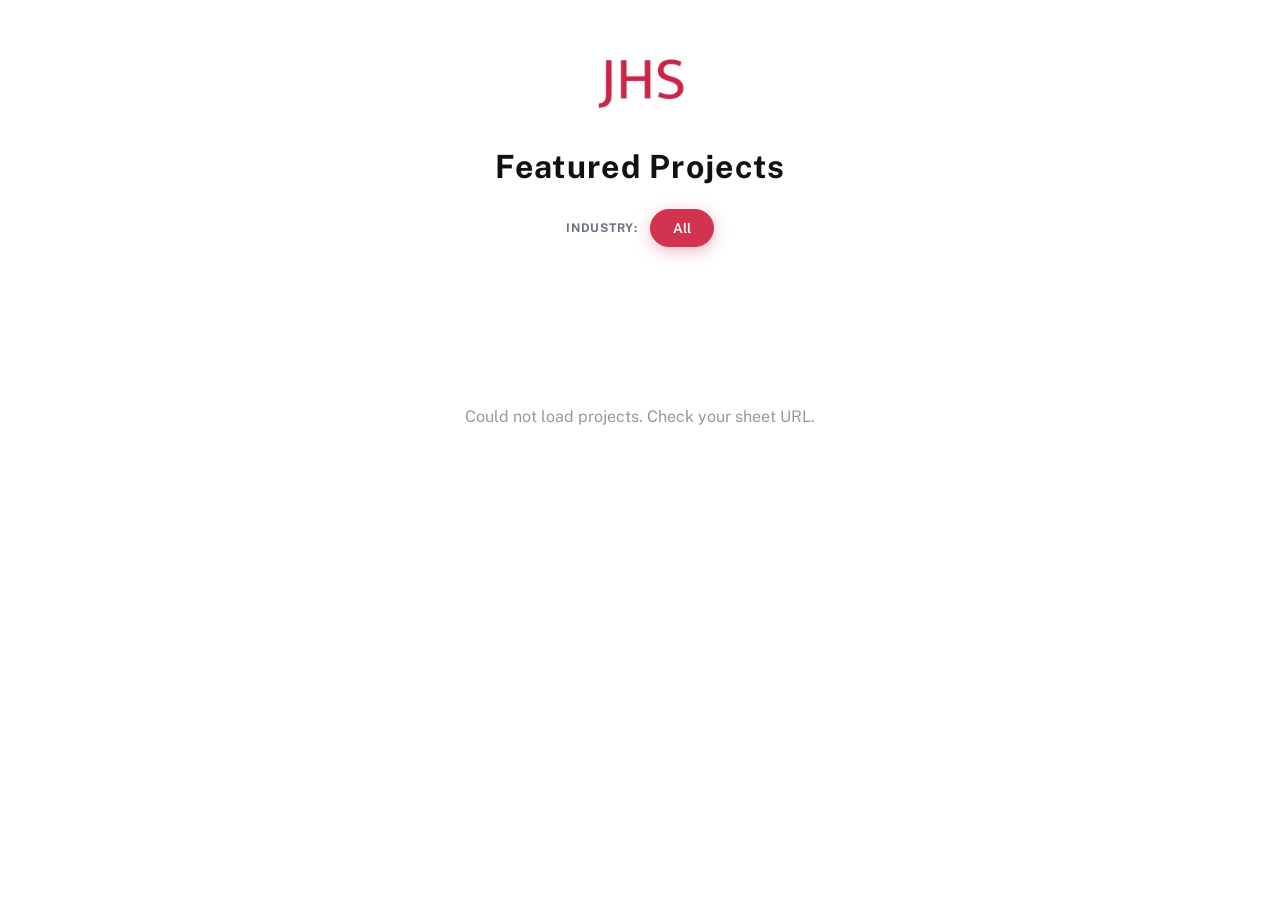
==== index.html @ 987f5351 "Update index.html" ====
<!DOCTYPE html>
<html lang="en">
<head>
    <meta charset="UTF-8">
    <meta name="viewport" content="width=device-width, initial-scale=1.0">
    <title>JHS Analytics Portfolio</title>
    <link href="https://fonts.googleapis.com/css2?family=Public+Sans:ital,wght@0,300;0,400;0,500;0,600;0,700;1,400;1,600&family=Lora:wght@600&family=Playfair+Display:wght@700&display=swap" rel="stylesheet">
    <link rel="stylesheet" href="style.css">
</head>
<body>

    <div class="container">
        <div class="page-header">
         <div class="eyebrow">
            <img src="images/logo.png" alt="" class="nav-logo">
         </div>
            <h1 class="title">Featured Projects</h1>
                        
        <div class="filters-bar" id="filters-container">
            <span class="fl">Industry:</span>
            <button class="fb active" onclick="filter('All', this)">All</button>
        </div>

        <div class="portfolio-grid" id="portfolio-grid"></div>
    </div>

<script>
    // ── CHANGE YOUR THEME COLOR HERE ANYTIME ─────────────────────
    const THEME = '#D23450';
    const THEME1 = '#F9FAFB';

    // ── INDUSTRY CONFIG ───────────────────────────────────────────
    // All use the same THEME color. To give one industry its own
    // color, just change its bg value e.g. 'Finance': {bg:'#1A5C3A'}
    const IC = {
        'Finance':        {bg: THEME1},
        'HR':             {bg: THEME1},
        'Supply Chain':   {bg: THEME1},
        'Share Market':   {bg: THEME1},
        'Sales':          {bg: THEME1},
        'Operations':     {bg: THEME1},
        'Procurement':    {bg: THEME1},
        'Reconciliation': {bg: THEME1},
        'Healthcare':     {bg: THEME1},
    };

    // ── GOOGLE SHEET URL ──────────────────────────────────────────
    const sheetUrl = "https://docs.google.com/spreadsheets/d/e/2PACX-1vTNa65Z_LhorOp6gdsFWQ4oIJb6MoyFyFAoEv92doWMHpRkrCZIbB4tGCHamC2LMMMV0gfze9EYOR2G/pub?gid=0&single=true&output=csv";

    let DATA = [];
    let AF = 'All';

    // ── LOAD DATA ─────────────────────────────────────────────────
    async function loadDataFromSheet() {
        try {
            const response = await fetch(sheetUrl);
            if (!response.ok) throw new Error("Sheet link failed (" + response.status + ")");

            const csvData = await response.text();
            const rows = csvData.split('\n').slice(1);

            DATA = rows.map(row => {
                const cols = row.split(/,(?=(?:(?:[^"]*"){2})*[^"]*$)/);
                if (cols.length < 5) return null;
                return {
                    title:        cols[0]?.replace(/"/g, '').trim(),
                    industry:     cols[1]?.replace(/"/g, '').trim(),
                    description:  cols[2]?.replace(/"/g, '').trim(),
                    dashboardUrl: cols[3]?.replace(/"/g, '').trim(),
                    imageUrl:     cols[4]?.replace(/"/g, '').trim()
                };
            }).filter(p => p !== null && p.title !== "");

            refresh();
        } catch (error) {
            console.error("Error loading sheet:", error);
            document.getElementById('portfolio-grid').innerHTML =
                `<div style="grid-column:1/-1;text-align:center;padding:100px;color:#999;">
                    Could not load projects. Check your sheet URL.
                </div>`;
        }
    }

    // ── HELPERS ───────────────────────────────────────────────────
    function gc(ind) {
        for (const [k, v] of Object.entries(IC))
            if (ind && ind.toLowerCase().includes(k.toLowerCase())) return v;
        return {bg: THEME}; // fallback always uses theme color
    }

    function buildFilters() {
        const bar = document.getElementById('filters-container');
        if (!bar) return;
        bar.innerHTML = '<span class="fl">Industry:</span><button class="fb active" onclick="filter(\'All\', this)">All</button>';

        [...new Set(DATA.map(p => p.industry))].forEach(ind => {
            if (ind) {
                const b = document.createElement('button');
                b.className = 'fb';
                b.textContent = ind;
                b.onclick = (e) => filter(ind, e.target);
                bar.appendChild(b);
            }
        });
    }

    function filter(v, btn) {
        AF = v;
        document.querySelectorAll('.fb').forEach(b => b.classList.remove('active'));
        btn.classList.add('active');
        render(v === 'All' ? DATA : DATA.filter(p => p.industry === v));
    }

    function render(list) {
        
        const g = document.getElementById('portfolio-grid');

        if (!list.length) {
            g.innerHTML = '<div style="grid-column:1/-1;text-align:center;padding:100px;">No projects found.</div>';
            return;
        }

        g.innerHTML = list.map((p) => {
            const c = gc(p.industry);
            return `
                <div class="portfolio-card" onclick="window.open('${p.dashboardUrl}', '_blank')">
                    <div class="card-header">
                        <span class="industry-badge" style="background-color:${c.bg}">${p.industry}</span>
                        <div class="image-container">
                            <img src="${p.imageUrl}" alt="${p.title}"
                                onerror="this.src='https://via.placeholder.com/400x200?text=Preview+Coming+Soon'">
                        </div>
                    </div>
                    <div class="portfolio-info">
                        <h3>${p.title}</h3>
                        <p class="description">${p.description}</p>
                        <div class="open-btn" style="background:${THEME}">View Dashboard →</div>
                    </div>
                </div>`;
        }).join('');
    }

    function refresh() {
        buildFilters();
        render(AF === 'All' ? DATA : DATA.filter(p => p.industry === AF));
    }

    loadDataFromSheet();
</script>
</body>
</html>
---- style.css ----
@import url('https://fonts.googleapis.com/css2?family=Public+Sans:ital,wght@0,300;0,400;0,500;0,600;0,700;1,400;1,600&family=Lora:wght@600&family=Playfair+Display:wght@700&display=swap');

*, *::before, *::after { margin: 0; padding: 0; box-sizing: border-box; }

:root {
    --bg: #F8F9FA;
    --white: #ffffff;
    --text: #111827;
    --muted: #6B7280;
    --border: #E5E7EB;
    --accent: #D23450;
    --shadow-sm: 0 1px 2px 0 rgba(0,0,0,0.05);
    --framer-font-family: "Public Sans", "Public Sans Placeholder", sans-serif;
    --framer-font-family-bold: "Public Sans", sans-serif;
    --framer-font-family-bold-italic: "Public Sans", sans-serif;
    --framer-font-family-italic: "Public Sans", "Public Sans Placeholder", sans-serif;
}

body {
    background-color: #ffffff;
    font-family: var(--framer-font-family);
    color: var(--text);
    padding: 20px;
    padding-top: 6px !important;
}

.container { max-width: 1200px; margin: 0 auto; margin-top:0px !important; padding-top:0px !important; }

/* HEADER */
.page-header {width : 100%; padding-top: 0px; padding-bottom: 0px; margin: 0; text-align: center; }
.eyebrow { margin-bottom: 0px !important; gap: 4px; margin-top:0px; display: flex! important; justify-content:center; align-items:center;padding-bottom: 0px !important;}
/* Specific Logo Sizing */
.nav-logo {
    height: 150px;    /* Reduced from 32px for a more subtle, high-end look */
    width: auto;     /* Maintains aspect ratio */
    padding: 0;      /* Ensures no internal padding is pushing space */
    margin: 0;
    filter: drop-shadow(0 1px 2px rgba(0,0,0,0.05));
}
.title { font-family: var(--framer-font-family-bold); font-size: 3.5 rem; font-weight: 1500; margin-bottom: 24px; color: #111;letter-spacing: 0.04em; margin-top:-8px; padding-top:0px !important;}
.count-badge { background: var(--white); border: 1px solid var(--border); border-radius: 20px; padding: 6px 16px; font-size: 0.82rem; color: var(--muted); font-weight: 500; font-family: var(--framer-font-family); }

/* FILTERS */
.filters-bar { display: flex; justify-content: center; align-items: center; gap: 12px; flex-wrap: wrap; margin: 0 auto 60px auto; max-width: 1000px; }
.fl { font-size: 0.75rem; font-weight: 700; color: var(--muted); text-transform: uppercase; letter-spacing: 0.06em; font-family: var(--framer-font-family); }
.fb {
    padding: 10px 22px; border-radius: 50px;
    border: 1.5px solid var(--border);
    background: var(--white); color: var(--muted);
    font-size: 0.85rem; font-weight: 600;
    cursor: pointer; transition: all 0.25s ease;
    box-shadow: var(--shadow-sm);
    font-family: var(--framer-font-family);
}
.fb:hover { border-color: var(--accent); color: var(--accent); transform: translateY(-2px); box-shadow: 0 4px 12px rgba(210,52,80,0.15); }
.fb.active { background: var(--accent); color: #fff; border-color: var(--accent); box-shadow: 0 4px 16px rgba(210,52,80,0.35); }

/* GRID */
.portfolio-grid {
    display: grid;
    grid-template-columns: repeat(3, 1fr);
    gap: 24px;
    align-items: stretch;   /* all cards same height in each row */
}

/* CARD — fixed uniform height */
.portfolio-card {
    background: #ffffff;
    border-radius: 16px;
    border: 4px solid transparent;
    overflow: hidden;
    display: flex;
    flex-direction: column;
    height: 380px;           /* fixed height — every card identical */
    transition: all 0.35s cubic-bezier(0.165,0.84,0.44,1);
    box-shadow: var(--shadow-sm);
    cursor: pointer;
    animation: fadeInUp 0.4s ease both;
}
.portfolio-card:hover { transform: translateY(-6px); box-shadow: 0 16px 36px rgba(0,0,0,0.11); border-color: #f7f8ff !important; }
 
/* IMAGE */
.card-header { height: 185px; width: 100%; overflow: hidden; background: #f3f4f6; position: relative; flex-shrink: 0; }
.image-container { width: 100%; height: 100%; }
.image-container img { width: 100%; height: 100%; object-fit: cover; display: block; transition: transform 0.6s cubic-bezier(0.165,0.84,0.44,1); }
.portfolio-card:hover .image-container img { transform: scale(1.07); }
.industry-badge {
    position: absolute; top: 14px; left: 14px;
    color: black; padding: 5px 13px; border-radius: 12px;
    font-size: 0.65rem; font-weight: 700; z-index: 10;
    text-transform: uppercase; letter-spacing: 0.06em;
    box-shadow: 0 2px 8px rgba(0,0,0,0.2);
    font-family: var(--framer-font-family-bold);
}

/* CONTENT */
.portfolio-info {
    padding: 16px 18px 18px;
    display: flex;
    flex-direction: column;
    flex: 1;
    overflow: hidden;
}
.portfolio-info h3 {
    font-family: 'Lora', serif;
    font-size: 1.05rem; color: #111;
    line-height: 1.35; margin-bottom: 8px;
    display: -webkit-box;
    -webkit-line-clamp: 2;
    -webkit-box-orient: vertical;
    overflow: hidden;
    flex-shrink: 0;
}
.description {
    font-size: 0.82rem; color: var(--muted);
    line-height: 1.6;
    display: -webkit-box;
    -webkit-line-clamp: 3;
    -webkit-box-orient: vertical;
    overflow: hidden;
    flex: 1;
    font-family: var(--framer-font-family);
}

/* BUTTON — always pinned to bottom */
.open-btn {
    color: white;
    padding: 8px 16px; border-radius: 8px;
    display: inline-block; width: fit-content;
    font-size: 0.75rem; font-weight: 700;
    transition: opacity 0.2s;
    letter-spacing: 0.03em;
    margin-top: 12px;
    flex-shrink: 0;
    font-family: var(--framer-font-family-bold);
}
.open-btn:hover { opacity: 0.85; }

@keyframes fadeInUp { from { transform: translateY(20px); opacity: 0; } to { transform: translateY(0); opacity: 1; } }

@media (max-width: 960px) { .portfolio-grid { grid-template-columns: repeat(2,1fr); } }
@media (max-width: 600px) { .title { font-size: 2.2rem; } .portfolio-grid { grid-template-columns: 1fr; } .fb { padding: 8px 16px; font-size: 0.8rem; } }
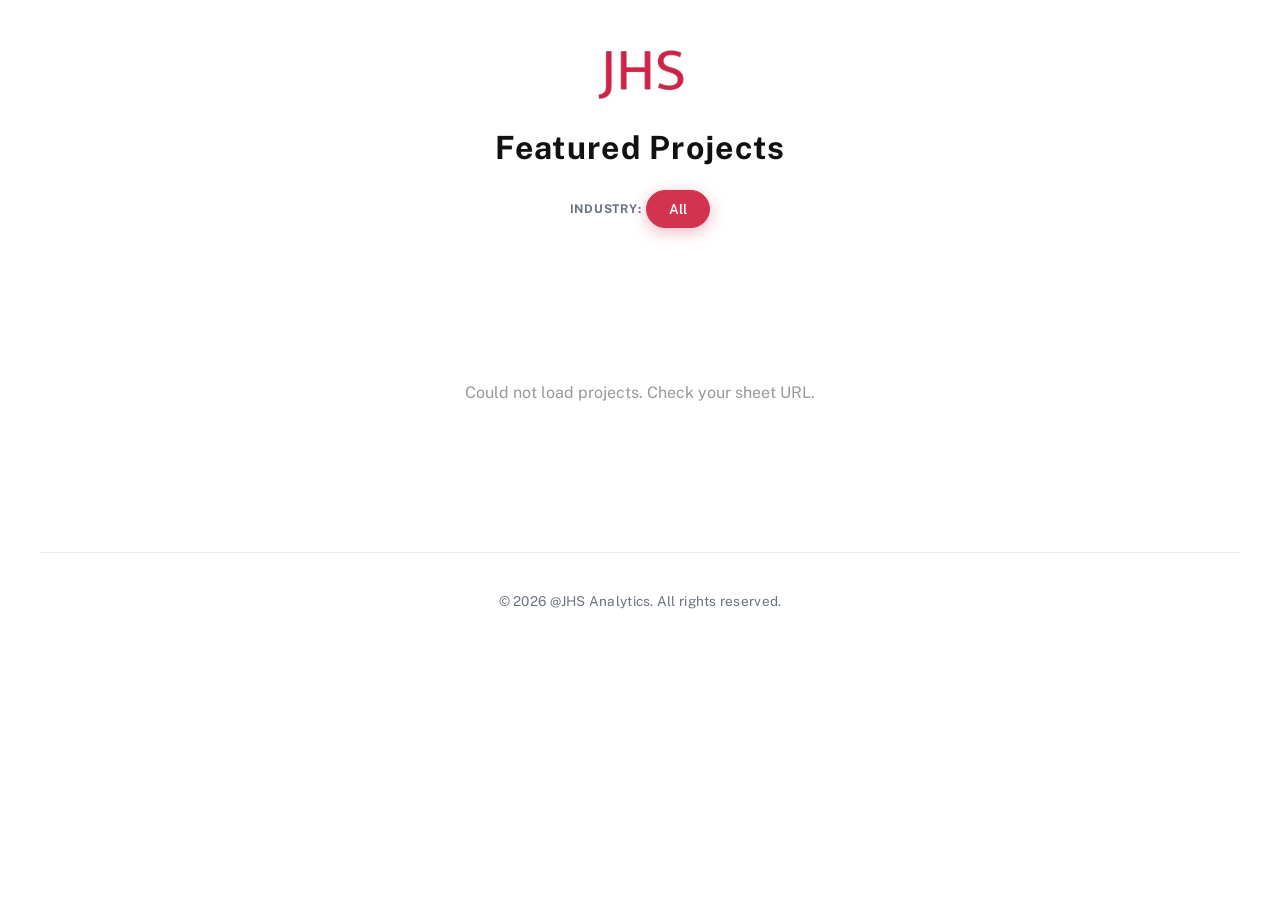
==== commit 062cd974: "Update index.html" ====
--- a/index.html
+++ b/index.html
@@ -45,7 +45,7 @@
     };
 
     // ── GOOGLE SHEET URL ──────────────────────────────────────────
-    const sheetUrl = "https://docs.google.com/spreadsheets/d/e/2PACX-1vTNa65Z_LhorOp6gdsFWQ4oIJb6MoyFyFAoEv92doWMHpRkrCZIbB4tGCHamC2LMMMV0gfze9EYOR2G/pub?gid=0&single=true&output=csv";
+    const sheetUrl = "https://docs.google.com/spreadsheets/d/e/2PACX-1vSUIiDCaYCTuhqfARsUaYmXOfFjGCvfqpf04xmFsqDFanj2bf2xEf_sF0DkaiIEGtH5-WtVqLyGXgfK/pub?gid=0&single=true&output=csv";
 
     let DATA = [];
     let AF = 'All';
@@ -148,4 +148,7 @@
     loadDataFromSheet();
 </script>
 </body>
+<footer class="main-footer">
+    <p>&copy; 2026 @JHS Analytics. All rights reserved.</p>
+</footer>
 </html>
--- a/style.css
+++ b/style.css
@@ -21,7 +21,7 @@
     font-family: var(--framer-font-family);
     color: var(--text);
     padding: 20px;
-    padding-top: 6px !important;
+    padding-top: 2px !important;
 }
 
 .container { max-width: 1200px; margin: 0 auto; margin-top:0px !important; padding-top:0px !important; }
@@ -34,14 +34,14 @@
     height: 150px;    /* Reduced from 32px for a more subtle, high-end look */
     width: auto;     /* Maintains aspect ratio */
     padding: 0;      /* Ensures no internal padding is pushing space */
-    margin: 0;
+    margin : 0;
+    margin-top: -5px !important;
     filter: drop-shadow(0 1px 2px rgba(0,0,0,0.05));
 }
-.title { font-family: var(--framer-font-family-bold); font-size: 3.5 rem; font-weight: 1500; margin-bottom: 24px; color: #111;letter-spacing: 0.04em; margin-top:-8px; padding-top:0px !important;}
-.count-badge { background: var(--white); border: 1px solid var(--border); border-radius: 20px; padding: 6px 16px; font-size: 0.82rem; color: var(--muted); font-weight: 500; font-family: var(--framer-font-family); }
+.title { font-family: var(--framer-font-family-bold); font-size: 3.5 rem; font-weight: 1500; margin-bottom: 24px; color: #111;letter-spacing: 0.04em; margin-top:-18px; padding-top:0px !important;}
 
 /* FILTERS */
-.filters-bar { display: flex; justify-content: center; align-items: center; gap: 12px; flex-wrap: wrap; margin: 0 auto 60px auto; max-width: 1000px; }
+.filters-bar { display: flex; justify-content: center; align-items: center; gap: 5px; flex-wrap: wrap; margin: 0 auto 60px auto; max-width: 1000px; padding-bottom: 0 !important;}
 .fl { font-size: 0.75rem; font-weight: 700; color: var(--muted); text-transform: uppercase; letter-spacing: 0.06em; font-family: var(--framer-font-family); }
 .fb {
     padding: 10px 22px; border-radius: 50px;
@@ -61,6 +61,8 @@
     grid-template-columns: repeat(3, 1fr);
     gap: 24px;
     align-items: stretch;   /* all cards same height in each row */
+    margin-top: -5px !important;
+    padding-top: 0 !important;
 }
 
 /* CARD — fixed uniform height */
@@ -120,6 +122,8 @@
     overflow: hidden;
     flex: 1;
     font-family: var(--framer-font-family);
+    text-align: justify;
+    text-justify: inter-word
 }
 
 /* BUTTON — always pinned to bottom */
@@ -136,6 +140,21 @@
 }
 .open-btn:hover { opacity: 0.85; }
 
+.main-footer {
+    width: 100%;
+    padding: 40px 0; /* Vertical breathing room at the bottom */
+    text-align: center;
+    border-top: 1px solid #eeeeee; /* Subtle line to separate from project cards */
+    margin-top: 50px;
+}
+
+.main-footer p {
+    font-family: 'Public Sans', sans-serif;
+    font-size: 0.85rem;
+    color: #6b7280; /* Professional cool grey */
+    letter-spacing: 0.02em;
+}
+
 @keyframes fadeInUp { from { transform: translateY(20px); opacity: 0; } to { transform: translateY(0); opacity: 1; } }
 
 @media (max-width: 960px) { .portfolio-grid { grid-template-columns: repeat(2,1fr); } }
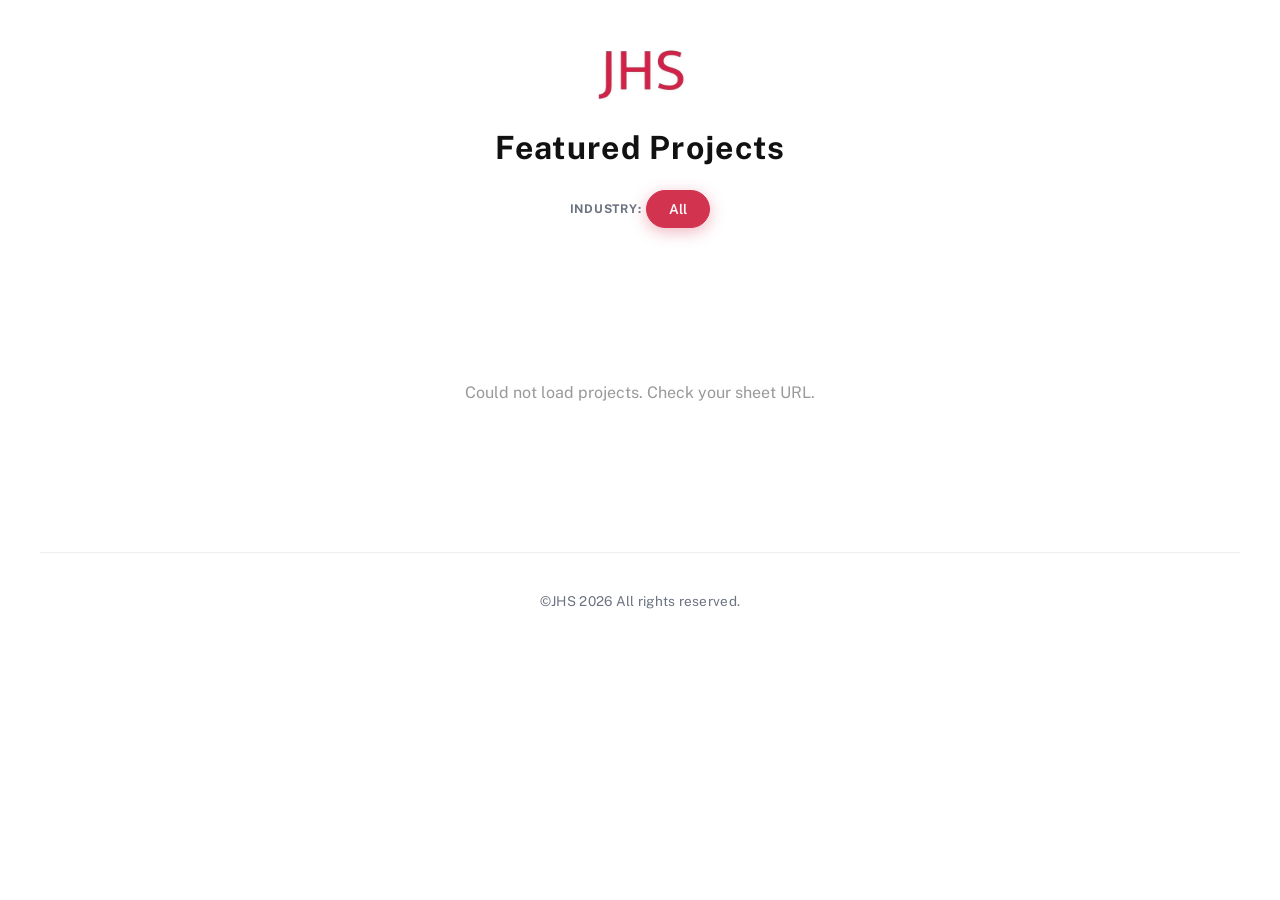
==== commit 0aa3efd1: "Update index.html" ====
--- a/index.html
+++ b/index.html
@@ -149,6 +149,6 @@
 </script>
 </body>
 <footer class="main-footer">
-    <p>&copy; 2026 @JHS Analytics. All rights reserved.</p>
+    <p>&copy;JHS 2026 All rights reserved.</p>
 </footer>
 </html>
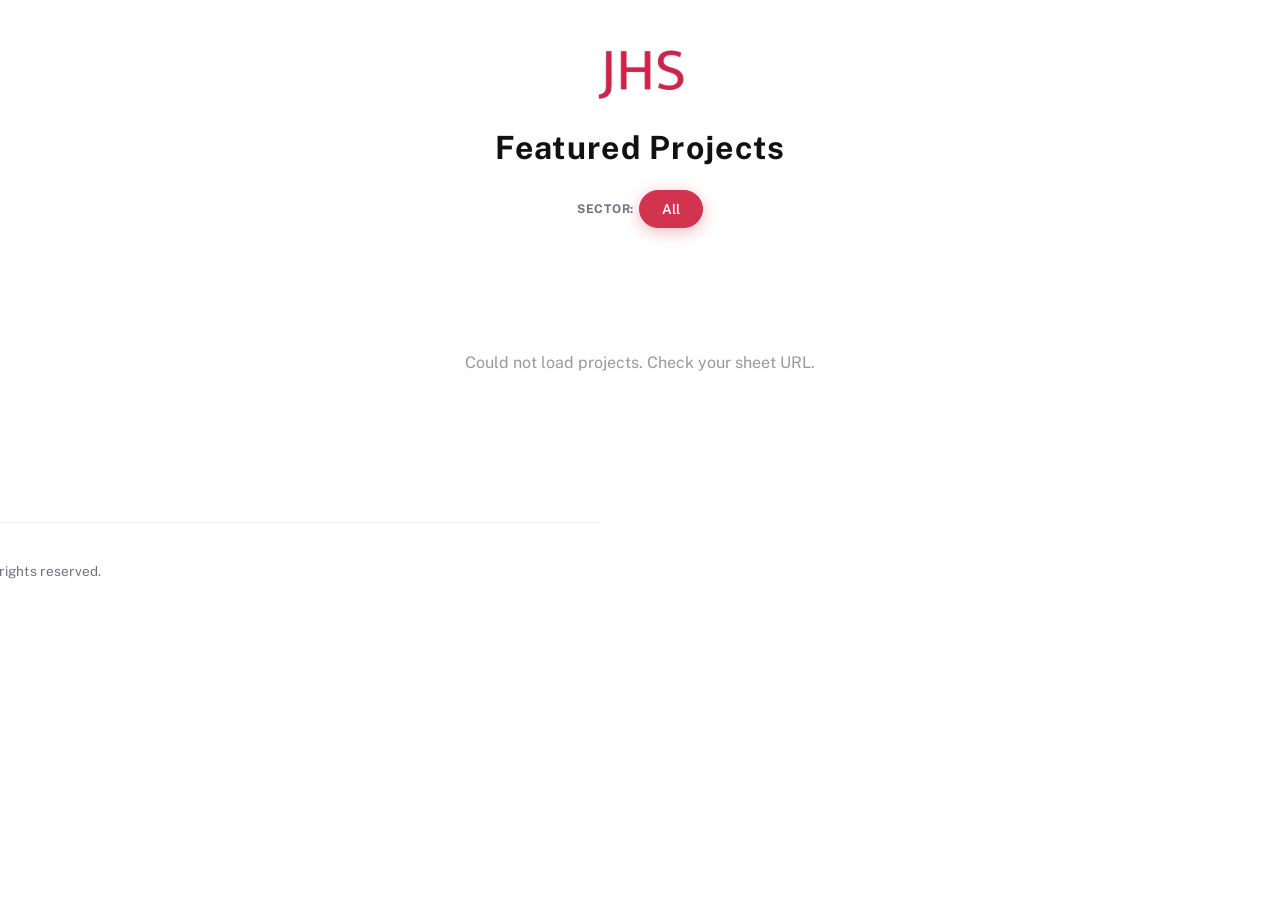
==== commit 94c1cd9e: "Update index.html" ====
--- a/index.html
+++ b/index.html
@@ -17,7 +17,7 @@
             <h1 class="title">Featured Projects</h1>
                         
         <div class="filters-bar" id="filters-container">
-            <span class="fl">Industry:</span>
+            <span class="fl">Sector:</span>
             <button class="fb active" onclick="filter('All', this)">All</button>
         </div>
 
@@ -91,7 +91,7 @@
     function buildFilters() {
         const bar = document.getElementById('filters-container');
         if (!bar) return;
-        bar.innerHTML = '<span class="fl">Industry:</span><button class="fb active" onclick="filter(\'All\', this)">All</button>';
+        bar.innerHTML = '<span class="fl">Sector:</span><button class="fb active" onclick="filter(\'All\', this)">All</button>';
 
         [...new Set(DATA.map(p => p.industry))].forEach(ind => {
             if (ind) {
@@ -149,6 +149,6 @@
 </script>
 </body>
 <footer class="main-footer">
-    <p>&copy;JHS 2026 All rights reserved.</p>
+    <p>&copy;JHS 2026. All rights reserved.</p>
 </footer>
 </html>
--- a/style.css
+++ b/style.css
@@ -41,7 +41,7 @@
 .title { font-family: var(--framer-font-family-bold); font-size: 3.5 rem; font-weight: 1500; margin-bottom: 24px; color: #111;letter-spacing: 0.04em; margin-top:-18px; padding-top:0px !important;}
 
 /* FILTERS */
-.filters-bar { display: flex; justify-content: center; align-items: center; gap: 5px; flex-wrap: wrap; margin: 0 auto 60px auto; max-width: 1000px; padding-bottom: 0 !important;}
+.filters-bar { display: flex; justify-content: center; align-items: center; gap: 5px; flex-wrap: wrap; margin: 0 auto 30px auto; max-width: 1000px; padding-bottom: 0 !important;}
 .fl { font-size: 0.75rem; font-weight: 700; color: var(--muted); text-transform: uppercase; letter-spacing: 0.06em; font-family: var(--framer-font-family); }
 .fb {
     padding: 10px 22px; border-radius: 50px;
@@ -146,6 +146,8 @@
     text-align: center;
     border-top: 1px solid #eeeeee; /* Subtle line to separate from project cards */
     margin-top: 50px;
+    margin-left: -50vw;
+    margin-right: -50vw;
 }
 
 .main-footer p {
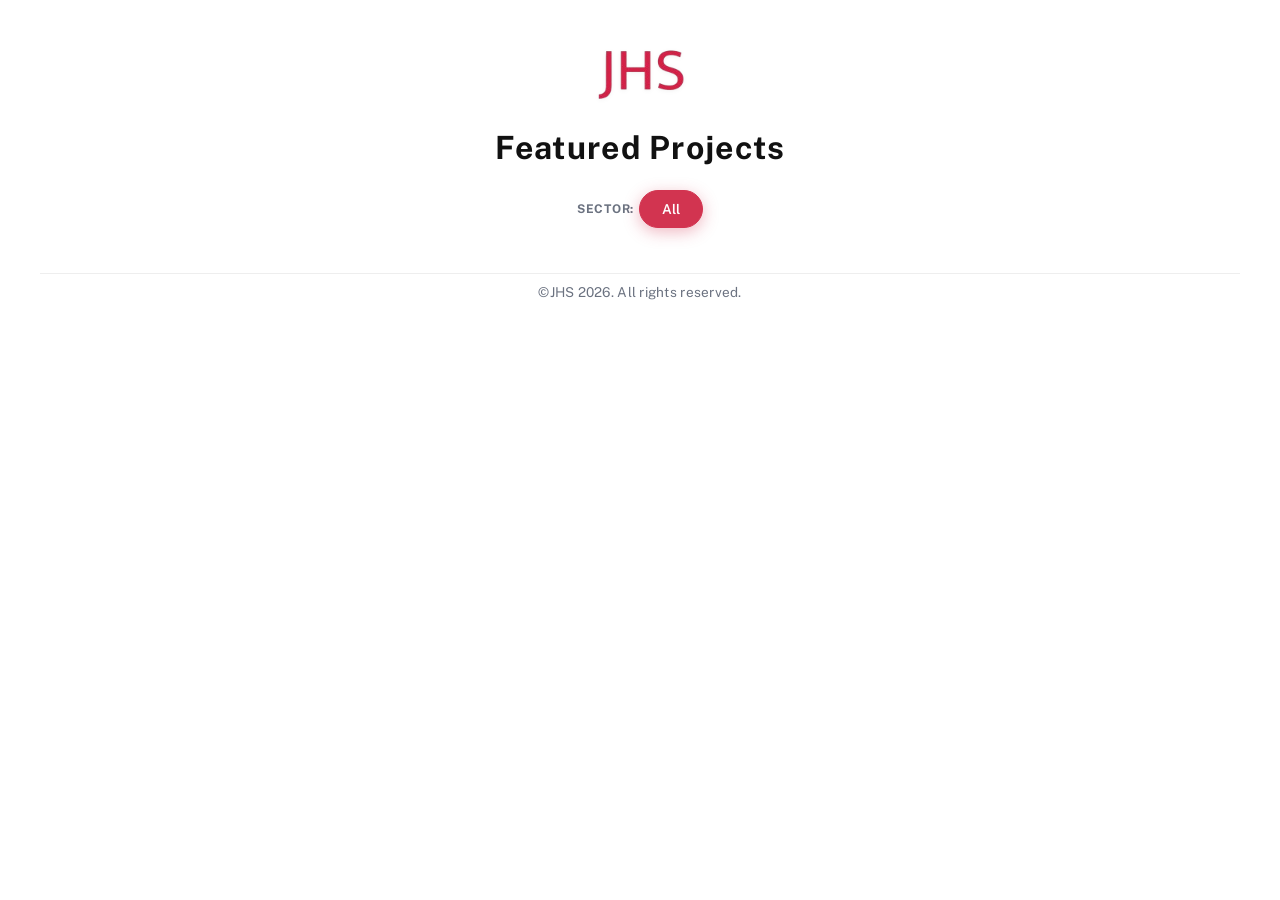
==== commit 39a27074: "Update index.html" ====
--- a/index.html
+++ b/index.html
@@ -42,6 +42,9 @@
         'Procurement':    {bg: THEME1},
         'Reconciliation': {bg: THEME1},
         'Healthcare':     {bg: THEME1},
+        'CRM';            {bg: THEME1},
+        'Digital Marketing & SEO';   {bg: THEME1},
+    
     };
 
     // ── GOOGLE SHEET URL ──────────────────────────────────────────
--- a/style.css
+++ b/style.css
@@ -82,7 +82,7 @@
 .portfolio-card:hover { transform: translateY(-6px); box-shadow: 0 16px 36px rgba(0,0,0,0.11); border-color: #f7f8ff !important; }
  
 /* IMAGE */
-.card-header { height: 185px; width: 100%; overflow: hidden; background: #f3f4f6; position: relative; flex-shrink: 0; }
+.card-header { height: 185px; width: 100%; overflow: hidden; background: #f3f4f6; position: relative; flex-shrink: 0; align-content:left !important;}
 .image-container { width: 100%; height: 100%; }
 .image-container img { width: 100%; height: 100%; object-fit: cover; display: block; transition: transform 0.6s cubic-bezier(0.165,0.84,0.44,1); }
 .portfolio-card:hover .image-container img { transform: scale(1.07); }
@@ -142,13 +142,11 @@
 
 .main-footer {
     width: 100%;
-    padding: 40px 0; /* Vertical breathing room at the bottom */
+    padding: 10px 0; /* Vertical breathing room at the bottom */
     text-align: center;
     border-top: 1px solid #eeeeee; /* Subtle line to separate from project cards */
-    margin-top: 50px;
-    margin-left: -50vw;
-    margin-right: -50vw;
-}
+    margin-top: 20px;
+  }
 
 .main-footer p {
     font-family: 'Public Sans', sans-serif;
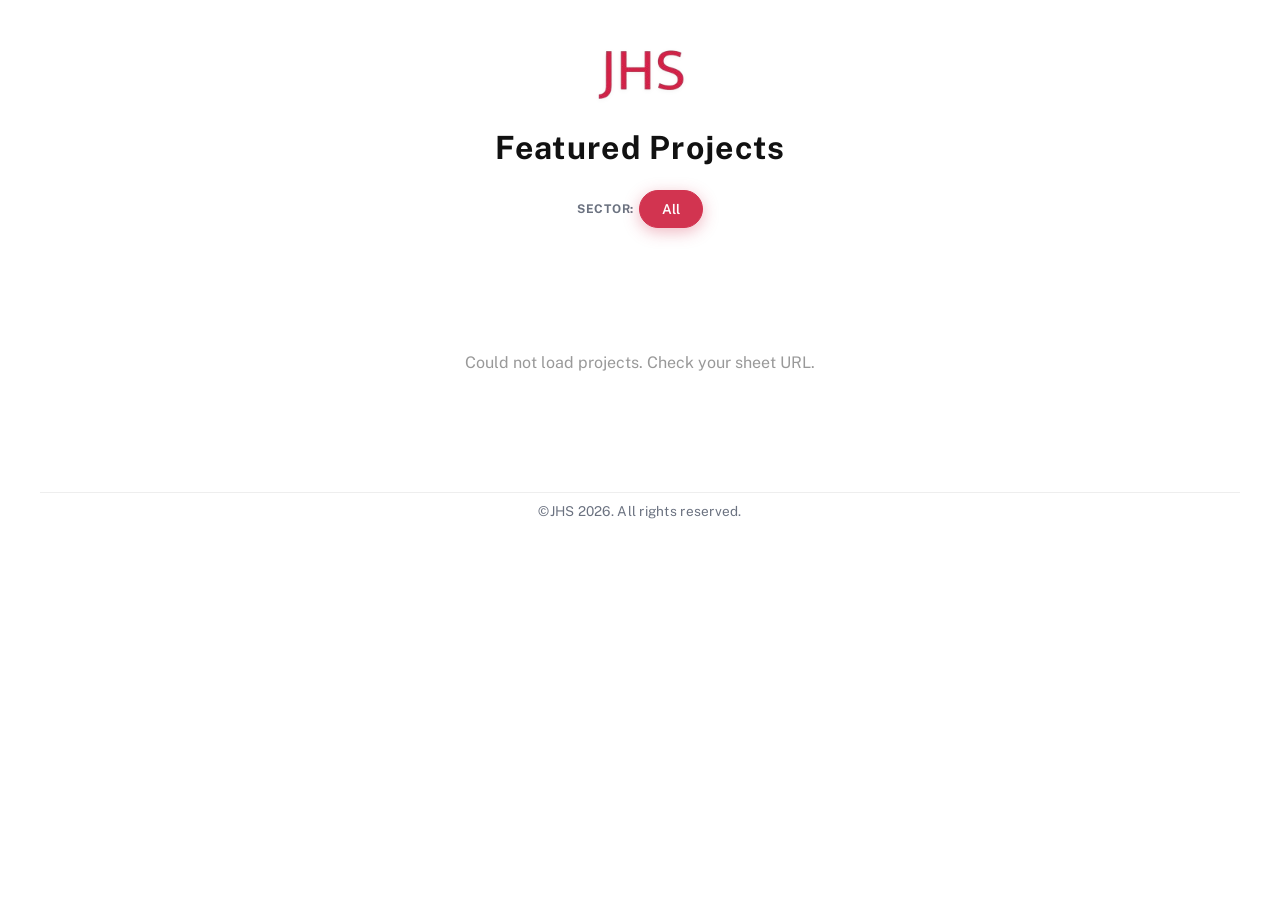
==== commit 48d960ed: "Update index.html" ====
--- a/index.html
+++ b/index.html
@@ -42,13 +42,13 @@
         'Procurement':    {bg: THEME1},
         'Reconciliation': {bg: THEME1},
         'Healthcare':     {bg: THEME1},
-        'CRM';            {bg: THEME1},
-        'Digital Marketing & SEO';   {bg: THEME1},
+        'CRM':            {bg: THEME1},
+        'Digital Marketing & SEO':  {bg: THEME1}
     
     };
 
     // ── GOOGLE SHEET URL ──────────────────────────────────────────
-    const sheetUrl = "https://docs.google.com/spreadsheets/d/e/2PACX-1vSUIiDCaYCTuhqfARsUaYmXOfFjGCvfqpf04xmFsqDFanj2bf2xEf_sF0DkaiIEGtH5-WtVqLyGXgfK/pub?gid=0&single=true&output=csv";
+    const sheetUrl = "https://docs.google.com/spreadsheets/d/e/2PACX-1vTNa65Z_LhorOp6gdsFWQ4oIJb6MoyFyFAoEv92doWMHpRkrCZIbB4tGCHamC2LMMMV0gfze9EYOR2G/pub?gid=0&single=true&output=csv";
 
     let DATA = [];
     let AF = 'All';
